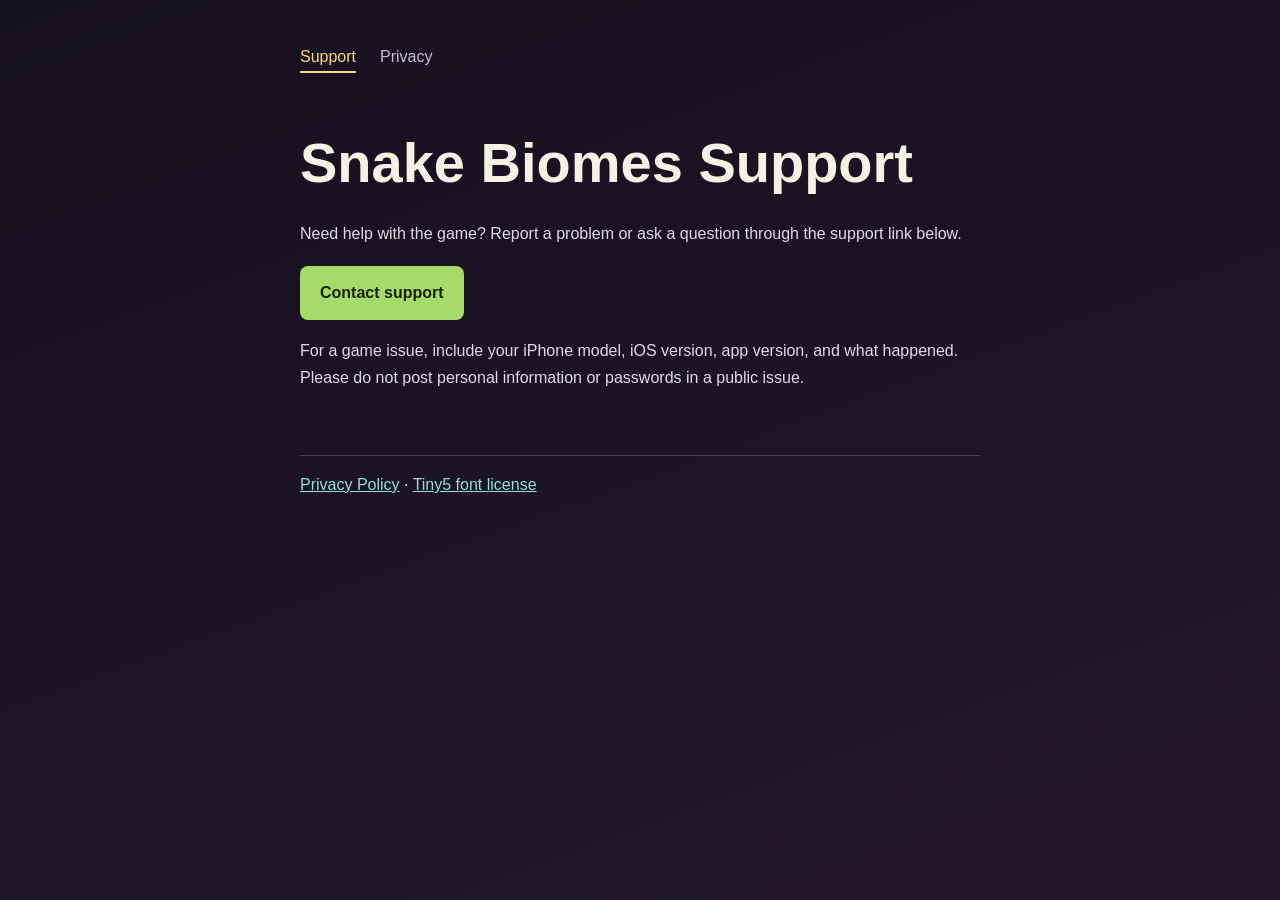
==== index.html @ 5f1f6be0 "Add Snake Biomes support and privacy pages" ====
<!doctype html>
<html lang="en">
<head>
  <meta charset="utf-8">
  <meta name="viewport" content="width=device-width, initial-scale=1">
  <meta name="color-scheme" content="dark">
  <title>Snake Biomes Support</title>
  <link rel="stylesheet" href="style.css">
</head>
<body>
  <main>
    <nav aria-label="Pages"><a aria-current="page" href="./">Support</a><a href="privacy.html">Privacy</a></nav>
    <h1>Snake Biomes Support</h1>
    <p>Need help with the game? Report a problem or ask a question through the support link below.</p>
    <p><a class="button" href="https://github.com/mlnvandal/snake-biomes-support/issues/new">Contact support</a></p>
    <p>For a game issue, include your iPhone model, iOS version, app version, and what happened. Please do not post personal information or passwords in a public issue.</p>
    <footer><a href="privacy.html">Privacy Policy</a> · <a href="tiny5-license.txt">Tiny5 font license</a></footer>
  </main>
</body>
</html>
---- style.css ----
:root { color-scheme: dark; font-family: -apple-system, BlinkMacSystemFont, "Segoe UI", sans-serif; background: #15101e; color: #f6f1e4; }
* { box-sizing: border-box; }
body { margin: 0; min-height: 100vh; background: linear-gradient(160deg, #15101e, #23172e); }
main { width: min(100% - 40px, 680px); margin: 0 auto; padding: 48px 0 72px; }
nav { display: flex; gap: 24px; margin-bottom: 60px; }
nav a { color: #c8bddd; text-decoration: none; }
nav a[aria-current="page"] { color: #ffda78; border-bottom: 2px solid #ffda78; padding-bottom: 5px; }
h1 { font-size: clamp(2rem, 8vw, 3.5rem); line-height: 1.08; margin: 0 0 28px; }
h2 { color: #ffda78; font-size: 1.15rem; margin: 38px 0 10px; }
p { color: #e0d9e8; line-height: 1.65; font-size: 1rem; margin: 0 0 18px; }
a { color: #8de5d2; }
.button { display: inline-block; background: #a7db69; color: #172112; text-decoration: none; font-weight: 700; padding: 14px 20px; border-radius: 8px; }
.button:hover, .button:focus-visible { background: #c5f188; }
footer { margin-top: 64px; border-top: 1px solid #4b4055; padding-top: 20px; }
@media (max-width: 420px) { main { padding-top: 28px; } nav { margin-bottom: 48px; } }
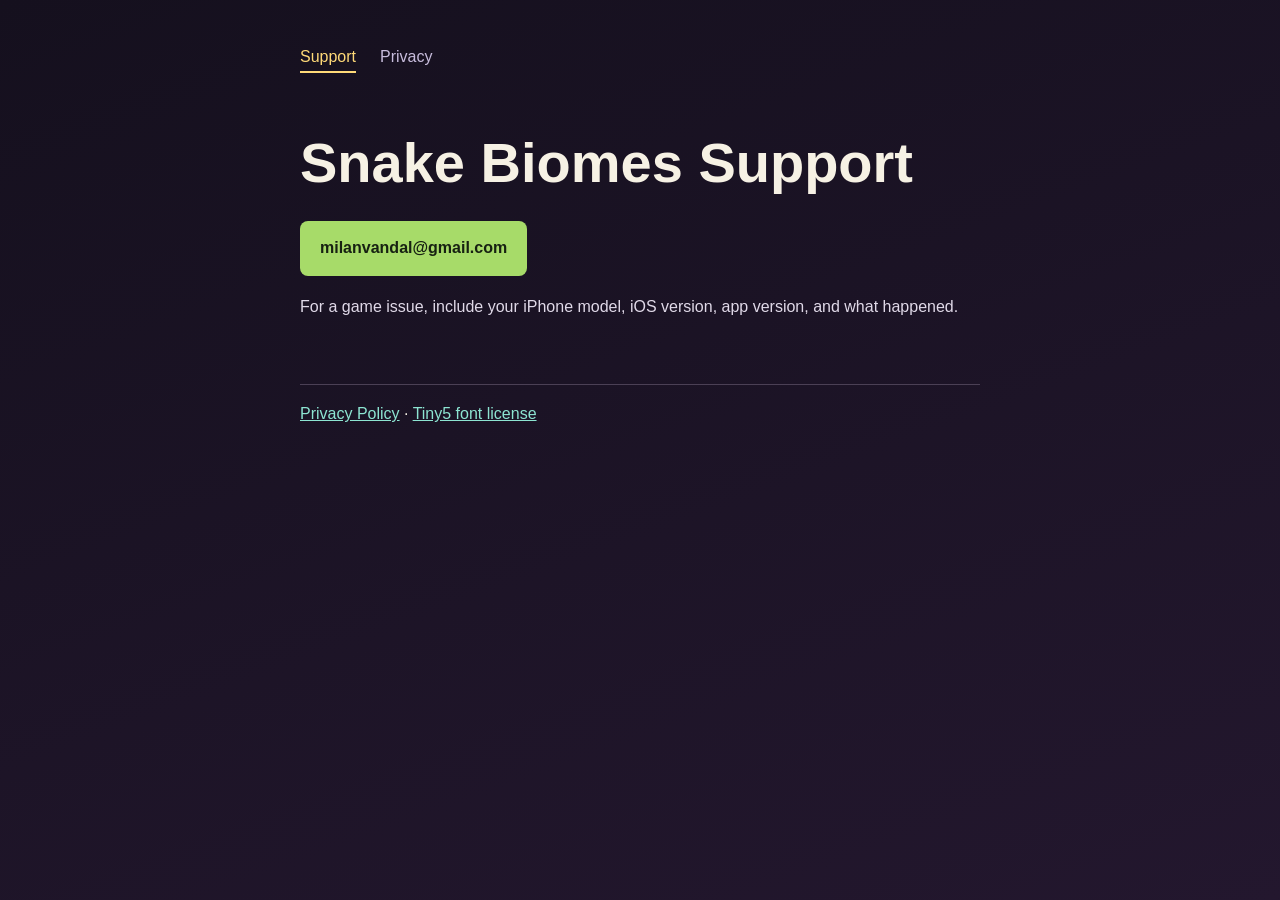
==== commit cd43b679: "Add direct support email" ====
--- a/index.html
+++ b/index.html
@@ -11,9 +11,8 @@
   <main>
     <nav aria-label="Pages"><a aria-current="page" href="./">Support</a><a href="privacy.html">Privacy</a></nav>
     <h1>Snake Biomes Support</h1>
-    <p>Need help with the game? Report a problem or ask a question through the support link below.</p>
-    <p><a class="button" href="https://github.com/mlnvandal/snake-biomes-support/issues/new">Contact support</a></p>
-    <p>For a game issue, include your iPhone model, iOS version, app version, and what happened. Please do not post personal information or passwords in a public issue.</p>
+    <p><a class="button" href="mailto:milanvandal@gmail.com?subject=Snake%20Biomes%20Support">milanvandal@gmail.com</a></p>
+    <p>For a game issue, include your iPhone model, iOS version, app version, and what happened.</p>
     <footer><a href="privacy.html">Privacy Policy</a> · <a href="tiny5-license.txt">Tiny5 font license</a></footer>
   </main>
 </body>
